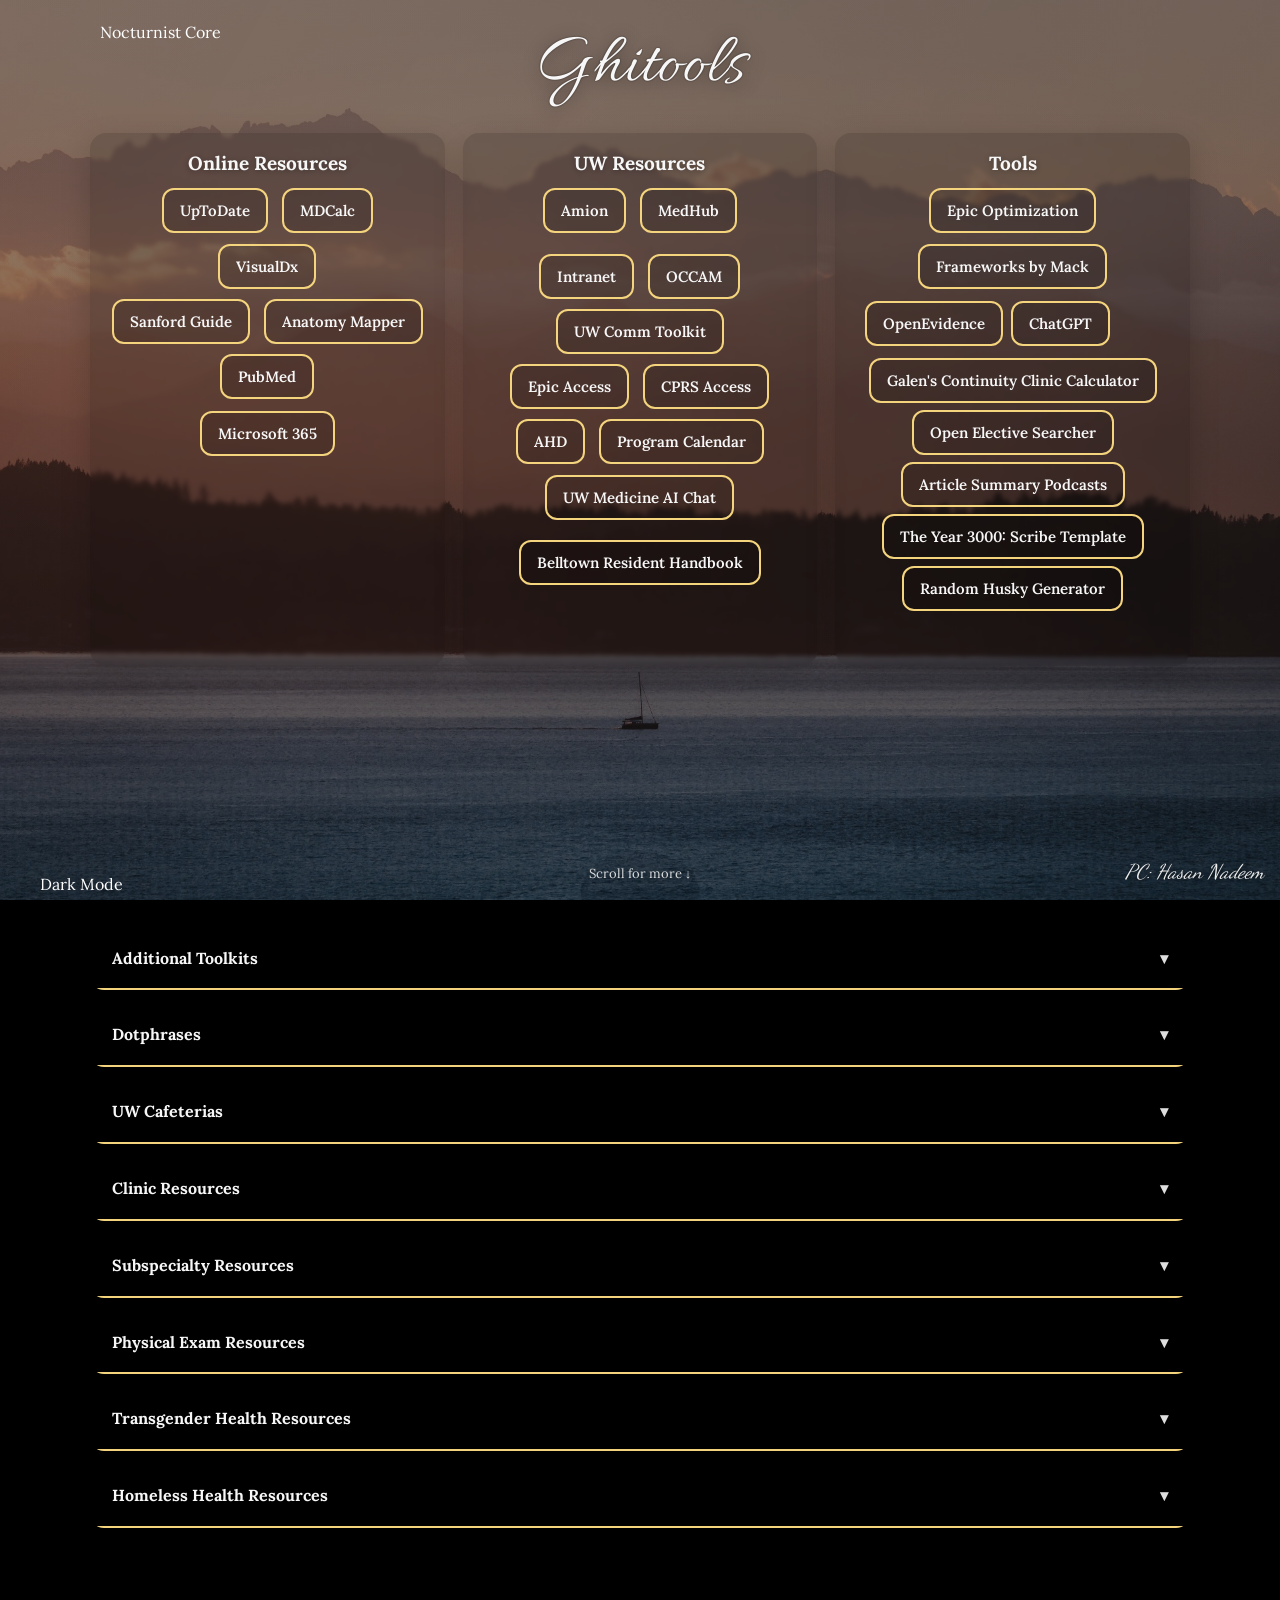
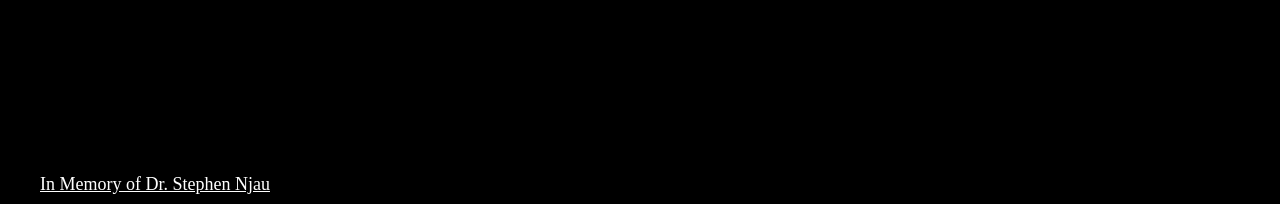
==== index.html @ dbcaae64 "Index.html update" ====
<!DOCTYPE html>
<html lang="en">
<head>
  <meta charset="utf-8" />
  <meta name="viewport" content="width=device-width, initial-scale=1" />
  <title>Ghitools</title>

  <!-- Fonts -->
  <link href="https://fonts.googleapis.com/css2?family=Allura&display=swap" rel="stylesheet">
  <link href="https://fonts.googleapis.com/css2?family=Lora:wght@400;600;700&display=swap" rel="stylesheet">
  <link href="https://fonts.googleapis.com/css2?family=Dancing+Script:wght@500;600&display=swap" rel="stylesheet">

  <style>
    :root{
      --bg1: url('[data-uri]');
      --overlay: rgba(0,0,0,0.45);
      --text: #f7f7f7;
      --gold: #f5d47e;
      --maxw: 1100px;
      --husky-primary:#32006F; --husky-accent:#B7A579;
    }

    html,body{height:100%;margin:0;scroll-behavior:smooth;scroll-snap-type:y mandatory;overscroll-behavior-y:contain}
    body{font-family:'Lora',serif;color:var(--text);background:#000;line-height:1.55}

    .hero{position:relative;min-height:100dvh;display:flex;align-items:flex-start;justify-content:center;padding-top:.2vh;background-size:cover;background-position:center top;background-attachment:fixed;background-image:linear-gradient(var(--overlay),var(--overlay)),var(--bg1);overflow:hidden;scroll-snap-align:start}
    .hero::before{content:"";position:absolute;inset:0;pointer-events:none;mix-blend-mode:overlay;background:radial-gradient(120% 60% at 50% 40%,rgba(255,255,255,.06),transparent 60%),linear-gradient(120deg,rgba(255,255,255,.04),rgba(0,0,0,.02),rgba(255,255,255,.04));animation:waterShift 30s ease-in-out infinite alternate}
    .hero::after{
      content:"";
      position:absolute;
      left:0; right:0; bottom:0;
      height:15vh;
      pointer-events:none;

      background:
        radial-gradient(60% 100% at 50% 100%,
          rgba(255,255,255,.14), transparent 65%),
        repeating-linear-gradient(to right,
          rgba(255,255,255,.16) 0 2px, transparent 2px 9px);
      background-size:120% 100%, 360px 100%;
      background-position:50% 100%, 0 100%;
      mix-blend-mode:soft-light;
      filter:blur(2px);

      animation: waterDriftVH 120s linear infinite;
      animation-play-state: paused;
      will-change: background-position;

      -webkit-mask-image: radial-gradient(60px 40px at 50% 92%,
        transparent 98%, white 100%);
      mask-image: radial-gradient(60px 40px at 50% 92%,
        transparent 98%, white 100%);

      opacity: 0;
      transition: opacity .4s ease;
    }

    @media (min-height: 700px){
      .hero::after{
        opacity: 1;
        animation-play-state: running;
      }
    }

    @keyframes waterDriftVH{
      0%   { background-position: 50% 100%,   0   100%; }
      100% { background-position: 52% 100%, 900px 100%; }
    }

    .container{width:100%;max-width:var(--maxw);padding:10px 24px 56px;text-align:center}
    .site-title{font-family:'Allura',cursive;font-size:clamp(36px,5.6vw,84px);margin:0 0 2px;font-weight:400;text-shadow:0 3px 18px rgba(0,0,0,.45),0 0 2px rgba(0,0,0,.6)}

    .grid{display:grid;grid-template-columns:repeat(3,1fr);gap:18px;margin-top:8px;align-items:stretch}
    @media (max-width:900px){.grid{grid-template-columns:1fr}}

    .card{background:rgba(0,0,0,.15);border-radius:16px;padding:16px 20px;box-shadow:0 10px 30px rgba(0,0,0,.18);backdrop-filter:blur(2px);display:flex;flex-direction:column}
    .card h2{font-size:19px;font-weight:700;margin:0 0 10px;text-shadow:0 1px 6px rgba(0,0,0,.35)}

    /* natural-width buttons; wrap and center */
    .links{display:flex;flex-wrap:wrap;gap:10px 14px;justify-content:center}
    .links .break{flex-basis:100%;display:flex;justify-content:center}

    /* Sparkle buttons */
    .sparkle-btn{display:inline-block;padding:9px 16px;color:var(--text);background:rgba(0,0,0,.15);border:2px solid var(--gold);border-radius:12px;font-size:15px;font-weight:600;text-decoration:none;cursor:pointer;position:relative;transition:transform .18s ease,box-shadow .18s ease,background .18s ease,color .18s ease;overflow:hidden;will-change:transform;white-space:nowrap}
    .sparkle-btn::before,.sparkle-btn::after{content:"";position:absolute;inset:-10px;border-radius:inherit;pointer-events:none;opacity:0}
    .sparkle-btn::before{background:radial-gradient(6px 6px at 18% 28%,rgba(245,212,126,.95) 49%,transparent 51%),radial-gradient(4px 4px at 82% 38%,rgba(245,212,126,.9) 49%,transparent 51%),radial-gradient(5px 5px at 30% 78%,rgba(245,212,126,.92) 49%,transparent 51%),radial-gradient(3px 3px at 62% 58%,rgba(245,212,126,.9) 49%,transparent 51%)}
    .sparkle-btn::after{background:radial-gradient(5px 5px at 10% 15%,rgba(245,212,126,.95) 49%,transparent 51%),radial-gradient(3px 3px at 70% 20%,rgba(245,212,126,.85) 49%,transparent 51%),radial-gradient(4px 4px at 45% 85%,rgba(245,212,126,.9) 49%,transparent 51%),radial-gradient(6px 6px at 90% 70%,rgba(245,212,126,.95) 49%,transparent 51%),radial-gradient(3px 3px at 35% 40%,rgba(245,212,126,.8) 49%,transparent 51%)}
    @keyframes sparkles{0%{background-position:10% 20%,80% 30%,30% 70%,60% 60%,35% 40%;opacity:1}100%{background-position:110% -10%,-10% 120%,130% 60%,-30% -20%,140% 140%;opacity:0}}
    .sparkle-btn:hover{background:rgba(245,212,126,.14);color:#fff;box-shadow:0 0 18px 4px rgba(245,212,126,.35),0 0 4px 1px rgba(245,212,126,.6) inset;transform:translateY(-1px)}
    .sparkle-btn:hover::before{opacity:1;animation:sparkles 1.1s linear infinite}
    .sparkle-btn:hover::after{opacity:1;animation:sparkles 1.6s linear infinite reverse}

    .scroll-cue{position:absolute;bottom:18px;left:50%;transform:translateX(-50%);font-size:13px;opacity:.85}

    .button-row {
      display: flex;
      flex-wrap: wrap;
      gap: 10px;
      align-items: center;
      justify-content: center;
    }

    .hover-group1 {
      position: relative;
      display: flex;
      flex-direction: column;
      align-items: center;
      justify-content: center;
      gap: 8px;
      margin: 0 10px;
    }

    .button-row .sparkle-btn,
    .hover-group1 .trigger-link {
      margin: 12px 0;
    }

    .reveal-link1 {
      display: block;
      margin-top: 8px;

      background: rgba(0, 0, 0, .15);
      color: var(--text);
      border: 2px solid var(--gold);
      border-radius: 12px;
      text-decoration: none;
      padding: 9px 16px;
      white-space: nowrap;
      font-size: 15px;
      font-weight: 600;

      opacity: 0;
      visibility: hidden;
      pointer-events: none;
      transition: opacity 0.6s ease;
    }

    .reveal-link1.is-visible {
      opacity: 1;
      visibility: visible;
      pointer-events: auto;
    }

    .reveal-link1.is-fading {
      opacity: 0;
    }

    .hover-group2 {
      position: relative;
      display: flex;
      align-items: center;
      gap: 8px;
      margin: 0 10px;
    }

    .button-row .sparkle-btn,
    .hover-group2 .trigger-link {
      margin: 12px 0;
    }

    .reveal-link2 {
      position: absolute;
      top: 0;
      left: 100%;
      margin-left: 10px;

      background: rgba(0, 0, 0, .15);
      color: var(--text);
      border: 2px solid var(--gold);
      border-radius: 12px;
      text-decoration: none;
      padding: 9px 16px;
      white-space: nowrap;
      font-size: 15px;
      font-weight: 600;

      opacity: 0;
      visibility: hidden;
      pointer-events: none;
      transition: opacity 0.6s ease;
    }

    .reveal-link2.is-visible {
      opacity: 1;
      visibility: visible;
      pointer-events: auto;
    }

    .reveal-link2.is-fading {
      opacity: 0;
    }

    /* dropdowns */
    details{background:rgba(0,0,0,.15);border-radius:14px;margin:14px 0;box-shadow:0 10px 30px rgba(0,0,0,.18);backdrop-filter:blur(2px);overflow:hidden}
    summary{cursor:pointer;list-style:none;padding:18px 22px;font-weight:700;display:flex;align-items:center;justify-content:space-between;border-bottom:2px solid var(--gold)}
    summary::-webkit-details-marker{display:none}
    summary::after{content:'▾';transition:transform 160ms ease;opacity:.9}
    details[open] summary::after{transform:rotate(-180deg)}
    .accordion-content{padding:12px 22px 18px;opacity:0}
    details[open] .accordion-content{animation:fadeIn .22s ease both}
    @keyframes fadeIn{from{opacity:0;transform:translateY(-6px)}to{opacity:1;transform:translateY(0)}} 

    .modal{position:fixed;inset:0;display:none;place-items:center;background:rgba(0,0,0,.6);z-index:50}
    .modal.active{display:grid}
    .modal-card{position:relative;width:min(720px,92vw);background:#32006F;color:#fff;border-radius:16px;overflow:hidden;box-shadow:0 30px 80px rgba(0,0,0,.5);border:3px solid var(--husky-accent);
      background-image: radial-gradient(100% 60% at 30% 20%, rgba(255,255,255,.08), transparent 60%),
                        radial-gradient(80% 50% at 80% 70%, rgba(255,255,255,.06), transparent 60%),
                        linear-gradient(120deg, rgba(255,255,255,.04), rgba(255,255,255,.02), rgba(255,255,255,.06));
      background-size: 140% 140%, 140% 140%, 200% 200%;
      animation: shimmer 16s ease-in-out infinite alternate;
    }
    @keyframes shimmer{0%{background-position:20% 30%, 80% 60%, 0% 0%}100%{background-position:80% 70%, 10% 40%, 100% 100%}}
    .modal-close{position:absolute;top:8px;right:10px;background:rgba(0,0,0,.15);border:none;border-radius:8px;padding:4px 8px;font-size:22px;cursor:pointer;color:#fff}
    .modal-body{padding:16px 16px 18px;text-align:center}
    .husky-top{margin:2px 0 6px;font-family:'Lora',serif;font-weight:600;letter-spacing:.5px;font-size:clamp(22px, 3.5vw, 32px);color:var(--gold)}
    .husky-bottom{margin:6px 0 8px;font-family:'Lora',cursive;font-size:clamp(18px, 3vw, 26px);color:var(--gold)}
    .husky-img{width:100%;max-height:40vh;object-fit:cover;border-radius:12px;border:3px solid var(--husky-accent)}

    .confetti{position:fixed;top:0;left:0;width:6px;height:10px;pointer-events:none;z-index:60;opacity:.95}
    @keyframes confettiFall{0%{transform:translate3d(var(--x,0),-10%,0) rotate(0deg);opacity:1}100%{transform:translate3d(calc(var(--x,0) + 0px),110vh,0) rotate(720deg);opacity:.8}}

    .credit{position:fixed;right:16px;bottom:12px;font-size:18px;opacity:.95;text-shadow:0 1px 4px rgba(0,0,0,.6);pointer-events:none;font-style:italic;font-family:'Great Vibes',cursive}
    .scroll-down {
  position: absolute;
  bottom: 20px;
  left: 50%;
  transform: translateX(-50%);
  color: white;
  font-size: 16px;
  text-decoration: none;
  background: rgba(0,0,0,0.4);
  padding: 8px 14px;
  border-radius: 20px;
  transition: background 0.2s ease;
}
.scroll-down:hover {
  background: rgba(0,0,0,0.65);
}

    .site-title.ghitools-title{
      position: relative !important;
      display: inline-block !important;
      cursor: pointer !important;
      overflow: visible !important;
      z-index: 999999 !important;
    }

    .site-title.ghitools-title .title-pop{
      position: absolute !important;
      left: 50% !important;
      bottom: auto !important;
      transform: translateX(-50%) translateY(0) !important;

      display: block !important;
      opacity: 0 !important;
      
      transition:
        opacity 0.25s ease,
        transform 0.25s ease,
        visibility 0s linear 0.25s;
      pointer-events: none !important;

      padding: 8px 14px !important;
      border-radius: 14px !important;
      background: rgba(255,202,40,.98) !important;

      border: 3px solid rgba(255,202,40,.98);

      box-shadow:
        0 0 0 3px rgba(255,202,40,.98);,
        0 6px 0 rgba(255,202,40,.98);,
        0 18px 40px rgba(255,202,40,.98);

      font-family: "Palatino Linotype", Palatino, serif !important;
      font-size: 18px !important;
      line-height: 1.2 !important;

      color: #111 !important;
      -webkit-text-fill-color: #111 !important;

      text-shadow: none !important;
      mix-blend-mode: normal !important;
      filter: none !important;

      white-space: normal !important;
      width: max-content !important;
      max-width: none !important;

      z-index: 2147483647 !important;
    }


    .site-title.ghitools-title .title-burst{
      position: absolute !important;
      inset: -45% !important;
      opacity: 0 !important;
      pointer-events: none !important;
      mix-blend-mode: screen !important;
      z-index: 2147483646 !important;

      background:
        radial-gradient(circle at 35% 35%, rgba(255,255,255,.95),
                        rgba(255,255,255,0) 55%),
        radial-gradient(circle at 70% 60%, rgba(255,202,40,.95),
                        rgba(255,202,40,0) 60%),
        conic-gradient(
          from 210deg,
          rgba(255,255,255,0) 0deg,
          rgba(255,255,255,.95) 12deg,
          rgba(255,255,255,0) 22deg,
          rgba(255,202,40,.95) 70deg,
          rgba(255,202,40,0) 95deg,
          rgba(255,255,255,.85) 140deg,
          rgba(255,255,255,0) 175deg,
          rgba(255,202,40,.9) 240deg,
          rgba(255,202,40,0) 290deg,
          rgba(255,255,255,.8) 360deg
        );

      filter: blur(1px) !important;
    }

    .site-title.ghitools-title:hover .title-burst{
      animation: lightningFlash 800ms ease-out both !important;
    }

    .site-title.ghitools-title:hover .title-pop{
      opacity: 1 !important;
      visibility: visible;
      transform: translateX(-50%) translateY(0) !important;

      transition:
        opacity 0.25s ease,
        transform 0.25s ease,
        visibility 0s;
    }

    @keyframes lightningFlash{
      0%   { opacity: 0; transform: scale(.9) rotate(-8deg); }
      15%  { opacity: 1; transform: scale(1.08) rotate(7deg); }
      45%  { opacity: .55; transform: scale(1.2) rotate(-2deg); }
      100% { opacity: 0; transform: scale(1.35) rotate(14deg); }
    }

    @keyframes popFade{
      0%   { opacity: 0; transform: translateX(-50%) translateY(10px); }
      18%  { opacity: 1; transform: translateX(-50%) translateY(0); }
      70%  { opacity: 1; }
      100% { opacity: 0; transform: translateX(-50%) translateY(-6px); }
    }

    .hero, .container{
      overflow: visible !important;
    }
  </style>
</head>
<body>
  <!-- PAGE 1 -->
  <section class="hero" id="top">
    <a href="https://uwnetid-my.sharepoint.com/my?id=%2Fpersonal%2Fjblooms%5Fuw%5Fedu%2FDocuments%2FCheat%20codes" target="_blank"
     style="
       position: fixed;
       top: 10px;
       right: 10px;
       width: 80px;
       height: 80px;
       opacity: 0;
       z-index: 9999;
       display: block;
       cursor: default;
     ">
    </a>
    <div class="container">
      <h1 class="site-title ghitools-title">
        <span class="title-text">Ghitools</span>

        <span class="title-pop" aria-hidden="true">
          Greatest Housestaff in the Infinite Lore of Spacetime
        </span>

        <span class="title-burst" aria-hidden="true"></span>
      </h1>

      <div class="grid">
        <article class="card" id="col1">
          <h2>Online Resources</h2>
          <div class="links">
            <a href="https://www.uptodate.com/contents/table-of-contents/whats-new" class="sparkle-btn" target="_blank" rel="noopener">UpToDate</a>
            <a href="https://www.mdcalc.com/" class="sparkle-btn" target="_blank" rel="noopener">MDCalc</a>
            <span class="break"><a href="https://www.visualdx.com/" class="sparkle-btn" target="_blank" rel="noopener">VisualDx</a></span>
            <a href="https://webedition-sanfordguide-com.offcampus.lib.washington.edu/en" class="sparkle-btn" target="_blank" rel="noopener">Sanford Guide</a>
            <a href="https://anatomymapper.com/" class="sparkle-btn" target="_blank" rel="noopener">Anatomy Mapper</a>
            <span class="break"><a href="https://pubmed.ncbi.nlm.nih.gov/" class="sparkle-btn" target="_blank" rel="noopener">PubMed</a></span>
          </div>

          <div class="hover-group1">
            <a href="https://www.office.com/" class="sparkle-btn trigger-link" target="_blank" rel="noopener">Microsoft 365</a>
            <a href="https://outlook.office.com/" class="sparkle-btn reveal-link1" target="_blank" rel="noopener">Outlook</a>
            <a href="https://onedrive.live.com/login" class="sparkle-btn reveal-link1" target="_blank" rel="noopener">OneDrive</a>
          </div>
        </article>

        <article class="card" id="col2">
          <h2>UW Resources</h2>
          <div class="links">
            <a href="https://www.amion.com/" class="sparkle-btn" target="_blank" rel="noopener">Amion</a>
            <a href="https://uw.medhub.com/" class="sparkle-btn" target="_blank" rel="noopener">MedHub</a>
            <a class="break"><a href="https://uwnetid.sharepoint.com/sites/internal_medicine_residency_program" class="sparkle-btn" target="_blank" rel="noopener">Intranet</a>
            <a href="https://occam.uwmedicine.org/" class="sparkle-btn" target="_blank" rel="noopener">OCCAM</a>
            <span class="break"><a href="https://depts.washington.edu/comtools/" class="sparkle-btn" target="_blank" rel="noopener">UW Comm Toolkit</a></span>
            <a href="https://access.uwmedicine.org/logon/LogonPoint/tmindex.html" class="sparkle-btn" target="_blank" rel="noopener">Epic Access</a>
            <a href="https://citrixaccess.va.gov/vpn/index_citrix_splash.html" class="sparkle-btn" target="_blank" rel="noopener">CPRS Access</a>
            <a href="https://urldefense.com/v3/__https://uwnetid.sharepoint.com/sites/uwimrp_academic_half_day__;!!K-Hz7m0Vt54!i3J7fhJ2p2Y0uZY9DQG3fxRm6OXj_qn3VVJs47oWg5JVf6BuywqWjoxW4j5e1yUFWGEra2hVndQWeZs$" class="sparkle-btn" target="_blank" rel="noopener">AHD</a>
            <a href="https://outlook.cloud.microsoft/calendar/published/5ff8236222864ff9a4116050f996924b@uw.edu/dd4a62e04c864e609b95ed8d28103cb111186474190361748704/calendar.html" class="sparkle-btn" target="_blank" rel="noopener">Program Calendar</a>
            <span class="break"><a href="https://chat.uwmedicine.org/enroll" class="sparkle-btn" target="_blank" rel="noopener">UW Medicine AI Chat</a></span>
            <span class="break"></span><a href="https://joshbloomstein.github.io/ghitools/Belltown_Clinic_Resident_Handbook.pdf" class="sparkle-btn" target="_blank" rel="noopener">Belltown Resident Handbook</a></span>
          </div>
        </article>

        <article class="card" id="col3">
          <h2>Tools</h2>
          <div class="links">
            <a href="https://uwnetid-my.sharepoint.com/:f:/g/personal/jblooms_uw_edu/IgDcW6nfpSEMTK3Zc78XTHLFAYftUH5aIWtx2v3FY2sQhKE?e=mwpLWs" class="sparkle-btn" target="_blank" rel="noopener">Epic Optimization</a>
            <a href="https://urldefense.com/v3/__https://uwnetid-my.sharepoint.com/:f:/g/personal/mackhh_uw_edu/EhFW9Jb-Kr1GsClGNGXIdvEBrvq_bK0UDb1zIAY3cpsoAQ?e=vIQtKj__;!!K-Hz7m0Vt54!nbTZ3uTUotSy4E7IKWs45DnlclLPFYb0EN_JFutx6Z7jw4uqsu0gxzkUnUknMmzJfQp8aasHJha51w$" class="sparkle-btn" target="_blank" rel="noopener">Frameworks by Mack</a>
          </div>

          <div class="hover-group2">
            <a href="https://www.openevidence.com/" class="sparkle-btn" target="_blank" rel="noopener">OpenEvidence</a>
            <a href="https://chatgpt.com/" class="sparkle-btn trigger-link" target="_blank" rel="noopener">ChatGPT</a>
            <a href="https://chatgpt.com/g/g-688aa61b3cec81918ee892c49309f7a9-pubmed-directed-gpt/" class="sparkle-btn reveal-link2" target="_blank" rel="noopener">PubMed Directed GPT</a>
          </div>

          <div class="links2">
            <a href="https://gaog94.github.io/GHITKU-Leave-Days/" class="sparkle-btn" target="_blank" rel="noopener">Galen's Continuity Clinic Calculator</a>
          </div>

          <div class="links3">
            <a href="https://joshbloomstein.github.io/amion/" class="sparkle-btn" target="_blank" rel="noopener">Open Elective Searcher</a>
          </div>

          <div class="links4">
            <a href="https://uwnetid-my.sharepoint.com/:f:/g/personal/jblooms_uw_edu/IgAuAiy5DXE0S5SPwoPFdScaAZ0C9g_a1KDDm7ckx1BU8Hk?e=OGhycR" class="sparkle-btn" target="_blank" rel="noopener">Article Summary Podcasts</a>
          </div>

          <div class="links5">
            <a href="https://uwnetid-my.sharepoint.com/:w:/r/personal/jblooms_uw_edu/Documents/HPI%20template.docx?d=wa4478f396a714e3891b572ce96d23866&csf=1&web=1&e=wuagAd" class="sparkle-btn" target="_blank" rel="noopener">The Year 3000: Scribe Template</a>
          </div>
          
          <div class="links6">
            <a id="huskyBtn" href="#" class="sparkle-btn">Random Husky Generator</a>
          </div>
        </article>
      </div>

      <div class="scroll-cue"><a href="#toolkits" style="color:inherit;text-decoration:none">Scroll for more ↓</a></div>
    </div>

    <link href="https://fonts.googleapis.com/css2?family=Dancing+Script&display=swap" rel="stylesheet">

    <div class="credit" style="font-family: 'Dancing Script', cursive; font-size: 20px;"">PC: Hasan Nadeem</div>
    <span id="darkModeBtn" style="color:white;position:absolute;bottom:5px;left:40px;font-family:Lora;font-size:16px;cursor:pointer;">Dark Mode</span>
    <a href="#" style="color:white;position:absolute;top:20px;left:100px;font-family:Lora;font-size:16px;cursor:pointer;text-decoration:none;" onclick="openSites(); return false;">Nocturnist Core</a>
  </section>

  <!-- PAGE 2 -->
  <section class="hero no-mask" id="toolkits">
    <div class="container" style="text-align:left">
      <details>
        <summary>Additional Toolkits</summary>
        <div class="accordion-content">
          <a href="https://services.uwmedicine.org/clinicaltoolkit/public/" class="sparkle-btn" target="_blank" rel="noopener">UW Clinical Toolkit</a>
          <a href="https://guides.lib.uw.edu/hsl/toolkits/care-provider/" class="sparkle-btn" target="_blank" rel="noopener">UW Care Provider Toolkit</a>
          <a href="https://testguide.labmed.uw.edu/" class="sparkle-btn" target="_blank" rel="noopener">UW Lab Test Guide</a>
          <a href="https://hospitalhandbook.ucsf.edu/" class="sparkle-btn" target="_blank" rel="noopener">UCSF Hospitalist Handbook</a>
          <a href="https://residency-prep.com/" class="sparkle-btn" target="_blank" rel="noopener">Cross-Cover Guide</a>
        </div>
      </details>

      <details>
        <summary>Dotphrases</summary>
        <div class="accordion-content">
          <a href="https://uwnetid-my.sharepoint.com/:b:/g/personal/jblooms_uw_edu/IQAn5Wxr_lyzSIPrx23O0HGOAS0c5AjuEgIhRaxb2JVc4Kw?e=rX9K7o" class="sparkle-btn" target="_blank" rel="noopener">Dotphrase List</a>
          <a href="https://natedotphrase.com/" class="sparkle-btn" target="_blank" rel="noopener">EM Dotphrases</a>
        </div>
      </details>

      <details>
        <summary>UW Cafeterias</summary>
        <div class="accordion-content">
          <a href="https://depts.washington.edu/plazacaf/"  
            class="sparkle-btn" target="_blank" rel="noopener">UW Montlake Plaza Cafe</a>
          <a href="https://one.uwmedicine.org/sites/hmc/NutritionFoodServices/Pages/CafeteriaMenu.aspx" 
            class="sparkle-btn" target="_blank" rel="noopener">Harborview Cafeteria</a>
          <a href="https://www.va.gov/puget-sound-health-care/locations/seattle-va-medical-center/#Dining" 
            class="sparkle-btn" target="_blank" rel="noopener">VA Patriot Cafe</a>
          <a href="https://www.uwmedicine.org/locations/uw-medical-center-northwest/dining-options" 
            class="sparkle-btn" target="_blank" rel="noopener">UW Northwest cafe</a>
        </div>
      </details>

      <details>
        <summary>Clinic Resources</summary>
        <div class="accordion-content">
          <a href="https://app.asccp.org" class="sparkle-btn" target="_blank" rel="noopener">ASCCP App</a>
          <a href="https://www2a.cdc.gov/vaccines/m/pneumo/agegroup.html" class="sparkle-btn" target="_blank" rel="noopener">Pneumorecs</a>
          <a href="https://dol.wa.gov/forms/view/420073/download?inline" class="sparkle-btn" target="_blank" rel="noopener">Disabled Parking Application</a>
          <a href="https://www.fammed.wisc.edu/files/webfm-uploads/documents/outreach/im/handout_elimination_diet_patient.pdf" class="sparkle-btn" target="_blank" rel="noopener">Food Elimination Diet</a>
          <a href="https://bcrisktool.cancer.gov/calculator.html" class="sparkle-btn" target="_blank" rel="noopener">Breast Cancer Risk Calculator</a>
          <a href="https://suicidesafetyplan.com/wp-content/uploads/2024/12/Stanley-Brown-Safety-Plan-05-02-2024.pdf" class="sparkle-btn" target="_blank" rel="noopener">Stanley-Brown Safety Plan</a>
          <a href="https://joshbloomstein.github.io/ghitools/Medical-Certification-Paid-Leave-English-Spanish-2024.06.14.pdf" class="sparkle-btn" target="_blank" rel="noopener">FMLA</a>
          <a href="https://joshbloomstein.github.io/ghitools/cornell_scale_depression.pdf" class="sparkle-btn" target="_blank" rel="noopener">Cornell Scale for Depression in Dementia</a>
        </div>
      </details>

      <details>
        <summary>Subspecialty Resources</summary>
        <div class="accordion-content">
          <a href="https://emcrit.org/" class="sparkle-btn" target="_blank" rel="noopener">EMCrit</a>
          <a href="https://adamzcheng.com/articles/0cheatsheets/list.php" class="sparkle-btn" target="_blank" rel="noopener">Adam's Hematology</a>
          <a href="https://wikem.org/wiki/Main_Page" class="sparkle-btn" target="_blank" rel="noopener">WikEM</a>
          <a href="https://radiopaedia.org/search?q=&scope=all&lang=us" class="sparkle-btn" target="_blank" rel="noopener">Radiopaedia</a>
          <a href="https://www.nccn.org/" class="sparkle-btn" target="_blank" rel="noopener">NCCN</a>
          <a href="https://www.congenital-heart-disease.ch/heart-disease" class="sparkle-btn" target="_blank" rel="noopener">Congenital heart disease diagrams</a>
        </div>
      </details>

      <details>
        <summary>Physical Exam Resources</summary>
        <div class="accordion-content">
          <a href="https://physicaldiagnosispdx.com/" class="sparkle-btn" target="_blank" rel="noopener">Physical Diagnosis PDX</a>
          <a href="https://stanfordmedicine25.stanford.edu/the25/exam-guides-1.html" class="sparkle-btn" target="_blank" rel="noopener">Stanford 25</a>
        </div>
      </details>

      <details>
        <summary>Transgender Health Resources</summary>
        <div class="accordion-content">
          <a href="https://transcare.ucsf.edu/guidelines" class="sparkle-btn" target="_blank" rel="noopener">UCSF Transgender Care</a>
          <a href="https://www.hopkinsmedicine.org/-/media/center-for-transgender-health/documents/tgd-gaht-quick-guide.ashx" class="sparkle-btn" target="_blank" rel="noopener">Transgender Health Medications</a>
          <a href="https://depts.washington.edu/tgnbhealthprogram/gender-affirming-services/uwm-services-providers/" class="sparkle-btn" target="_blank" rel="noopener">UW Transgender Health Resources</a>
        </div>
      </details>

      <details>
        <summary>Homeless Health Resources</summary>
        <div class="accordion-content">
          <a href="https://www.emeraldcityresourceguide.org/" class="sparkle-btn" target="_blank" rel="noopener">Emerald City Resource Guide</a>
          <a href="https://joshbloomstein.github.io/ghitools/Community_Resources_Seattle.pdf" class="sparkle-btn" target="_blank" rel="noopener">Community Resources in Seattle</a>
          <a href="https://joshbloomstein.github.io/ghitools/Harm_Reduction_Tips.pdf" class="sparkle-btn" target="_blank" rel="noopener">Harm Reduction Tips</a>
          <a href="https://joshbloomstein.github.io/ghitools/Local_Substance_Use_Resources_Seattle.pdf" class="sparkle-btn" target="_blank" rel="noopener">Local Substance Use Resources</a>
        </div>
        </details>
    </div>

    <a href="javascript:void(0)"
    onclick="openMemoryPage();"
    style="color:white;text-decoration:underline;position:absolute;bottom:5px;left:40px;font-family:'Baskerville';font-size:18px;cursor:pointer;">
    In Memory of Dr. Stephen Njau
    </a>
  </section>

  <!-- Husky Modal -->
  <div class="modal" id="huskyModal" aria-hidden="true" role="dialog" aria-modal="true">
    <div class="modal-card">
      <button class="modal-close" id="huskyClose" aria-label="Close">×</button>
      <div class="modal-body">
        <div class="husky-top">GHit∞LS</div>
        <img src="" alt="Random husky" class="husky-img" id="huskyImg" />
        <div class="husky-bottom">Greatest Housestaff in the Infinite Lore of Spacetime</div>
      </div>
    </div>
  </div>

  <script>
    function equalizeCards(){
      const cards=[...document.querySelectorAll('.card')];
      cards.forEach(c=>c.style.height='auto');
      const maxH=Math.max(...cards.map(c=>c.scrollHeight));
      cards.forEach(c=>c.style.height=maxH+'px');
    }
    window.addEventListener('load', equalizeCards);
    window.addEventListener('resize', ()=>{ clearTimeout(window._eqt); window._eqt=setTimeout(equalizeCards,120); });

    (function(){
      const sections=[...document.querySelectorAll('.hero')];
      let busy=false;
      function goto(delta){
        if(busy) return; busy=true;
        const y=window.scrollY+1; const h=window.innerHeight;
        const idx=Math.round(y/h);
        let next=Math.min(Math.max(idx+delta,0),sections.length-1);
        sections[next].scrollIntoView({behavior:'smooth'});
        setTimeout(()=>busy=false,700);
      }
      window.addEventListener('wheel', (e)=>{ if(Math.abs(e.deltaY)>5){ e.preventDefault(); goto(e.deltaY>0?+1:-1); } }, {passive:false});
      window.addEventListener('keydown', (e)=>{
        if(['ArrowDown','PageDown',' '].includes(e.key)){ e.preventDefault(); goto(+1); }
        if(['ArrowUp','PageUp'].includes(e.key)){ e.preventDefault(); goto(-1); }
      });
    })();

    (function(){
      const btn = document.getElementById('huskyBtn');
      const modal = document.getElementById('huskyModal');
      const closeBtn = document.getElementById('huskyClose');
      const img = document.getElementById('huskyImg');
      const api = 'https://dog.ceo/api/breed/husky/images/random';

      function openModal(){ modal.classList.add('active'); document.body.style.overflow='hidden'; launchConfetti(); clearTimeout(window._huskyTimer); window._huskyTimer=setTimeout(closeModal,5000); }
      function closeModal(){ modal.classList.remove('active'); document.body.style.overflow=''; clearTimeout(window._huskyTimer); }

      btn?.addEventListener('click', async (e)=>{
        e.preventDefault();
        try{
          const res = await fetch(api,{cache:'no-store'});
          const data = await res.json();
          img.src = (data && data.status==='success') ? data.message : 'https://images.dog.ceo/breeds/husky/n02110185_1469.jpg';
        }catch(_){ img.src = 'https://images.dog.ceo/breeds/husky/n02110185_1469.jpg'; }
        openModal();
      });

      closeBtn?.addEventListener('click', closeModal);
      modal?.addEventListener('click', (ev)=>{ if(ev.target===modal) closeModal(); });
      window.addEventListener('keydown', (ev)=>{ if(ev.key==='Escape') closeModal(); });

      function launchConfetti(){
        const colors=['#32006F','#B7A579','#ffffff'];
        const amount=70;
        for(let i=0;i<amount;i++){
          const piece=document.createElement('div');
          piece.className='confetti';
          const size=Math.random()*6+4;
          piece.style.width=size+'px';
          piece.style.height=(size*1.2)+'px';
          piece.style.left=(Math.random()*100)+'vw';
          piece.style.setProperty('--x',(Math.random()*40-20)+'px');
          piece.style.background=colors[i%colors.length];
          piece.style.transform='translateY(-10%)';
          piece.style.animation=`confettiFall ${4+Math.random()*2}s cubic-bezier(.25,.8,.25,1) ${Math.random()}s forwards`;
          piece.style.borderRadius=Math.random()>0.5?'2px':'50%';
          piece.style.boxShadow='0 0 6px rgba(0,0,0,.15)';
          document.body.appendChild(piece);
          setTimeout(()=>piece.remove(),7000);
        }
      }
    })();
  </script>

  <script>
      (function () {
        const groups = document.querySelectorAll('.hover-group1');

        groups.forEach(group => {
          const trigger = group.querySelector('.trigger-link');
          const reveals = group.querySelectorAll('.reveal-link1');
          if (!trigger || !reveals.length) return;

          let fadeTimer = null;
          let hideTimer = null;

          function showLink() {
            clearTimeout(fadeTimer);
            clearTimeout(hideTimer);
            reveals.forEach(r => {
              r.classList.remove('is-fading');
              r.classList.add('is-visible');
            });

            fadeTimer = setTimeout(() => {
              reveals.forEach(r => r.classList.add('is-fading'));

              const fadeDurationMs = 1500;
              hideTimer = setTimeout(() => {
                reveals.forEach(r => {
                  r.classList.remove('is-visible', 'is-fading');
                });
              }, fadeDurationMs);
            }, 1500);
          }

          trigger.addEventListener('mouseenter', showLink);
          trigger.addEventListener('focus', showLink);
          trigger.addEventListener('click', showLink);

          reveals.forEach(r => {
            r.addEventListener('mouseenter', showLink);
          });
        });
      })();
    </script>

  <script>
      (function () {
        const groups = document.querySelectorAll('.hover-group2');

        groups.forEach(group => {
          const trigger = group.querySelector('.trigger-link');
          const reveal  = group.querySelector('.reveal-link2');
          if (!trigger || !reveal) return;

          let fadeTimer = null;
          let hideTimer = null;

          function showLink() {
            clearTimeout(fadeTimer);
            clearTimeout(hideTimer);
            reveal.classList.remove('is-fading');
            reveal.classList.add('is-visible');

            fadeTimer = setTimeout(() => {
              reveal.classList.add('is-fading');

              const fadeDurationMs = 1500;
              hideTimer = setTimeout(() => {
                reveal.classList.remove('is-visible', 'is-fading');
              }, fadeDurationMs);
            }, 1500);
          }

          trigger.addEventListener('mouseenter', showLink);
          trigger.addEventListener('focus', showLink);
          trigger.addEventListener('click', showLink);

          reveal.addEventListener('mouseenter', () => {
            showLink();
          });
        });
      })();
    </script>

    <script>
document.getElementById("darkModeBtn").onclick = async () => {
    const url = "chrome://flags/#enable-force-dark";

    await navigator.clipboard.writeText(url);

    alert(
        "Copied" +
        url
        );
    };
    </script>

<script>
function openMemoryPage(){
  const html = document.getElementById("memoryPageTemplate").innerHTML;
  const w = window.open("", "_blank");
  w.document.open();
  w.document.write(html);
  w.document.close();
}
</script>

<script>
function openSites() {
  window.open("https://uwnetid-my.sharepoint.com/:w:/g/personal/jblooms_uw_edu/cQpMoaARjnkyTbXm3SJd767REgUCTZYXuwWSIlxatKmgniccFw", "_blank");
  window.open("https://uwnetid-my.sharepoint.com/:x:/g/personal/jblooms_uw_edu/cQqw0Z_QoQgnRpYdpd_FcVywEgUCo84xbfDNqgdaJCrX50FKLg", "_blank");
  window.open("https://uwnetid-my.sharepoint.com/:w:/g/personal/jblooms_uw_edu/cQouzg5miHqhTZ9JUquSaPWsEgUCnIHRr8gkz6jtvK6KBUzJNA", "_blank");
  window.open("https://outlook.office.com/", "_blank");
  window.open("https://claude.ai/new", "_blank");
}
</script>

<template id="memoryPageTemplate">
<html>
<head>
<title>In Memory of Dr. Stephen Njau</title>
<style>
body{background:black;color:white;font-family:Baskerville,serif;text-align:center;padding-top:20px;margin:0;}
img{max-width:98%;max-height:700px;margin:15px auto;display:block;}
a{display:block;color:white;font-size:24px;margin:25px;text-decoration:underline;}
</style>
</head>
<body>
<img src="https://joshbloomstein.github.io/ghitools/Screenshot.jpg">
<a href="https://drive.google.com/file/d/1veF0wq4v6VlhQqNAc4QNeUSplaCCW-o8/view?usp=drive_link" target="_blank">Remembering Dr. Stephen Njau Recording</a>
<a href="https://joshbloomstein.github.io/ghitools/Stephen_Njau_vigil_transcript.docx" target="_blank">Vigil Transcript</a>
</body>
</html>
</template>

</body>
</html>
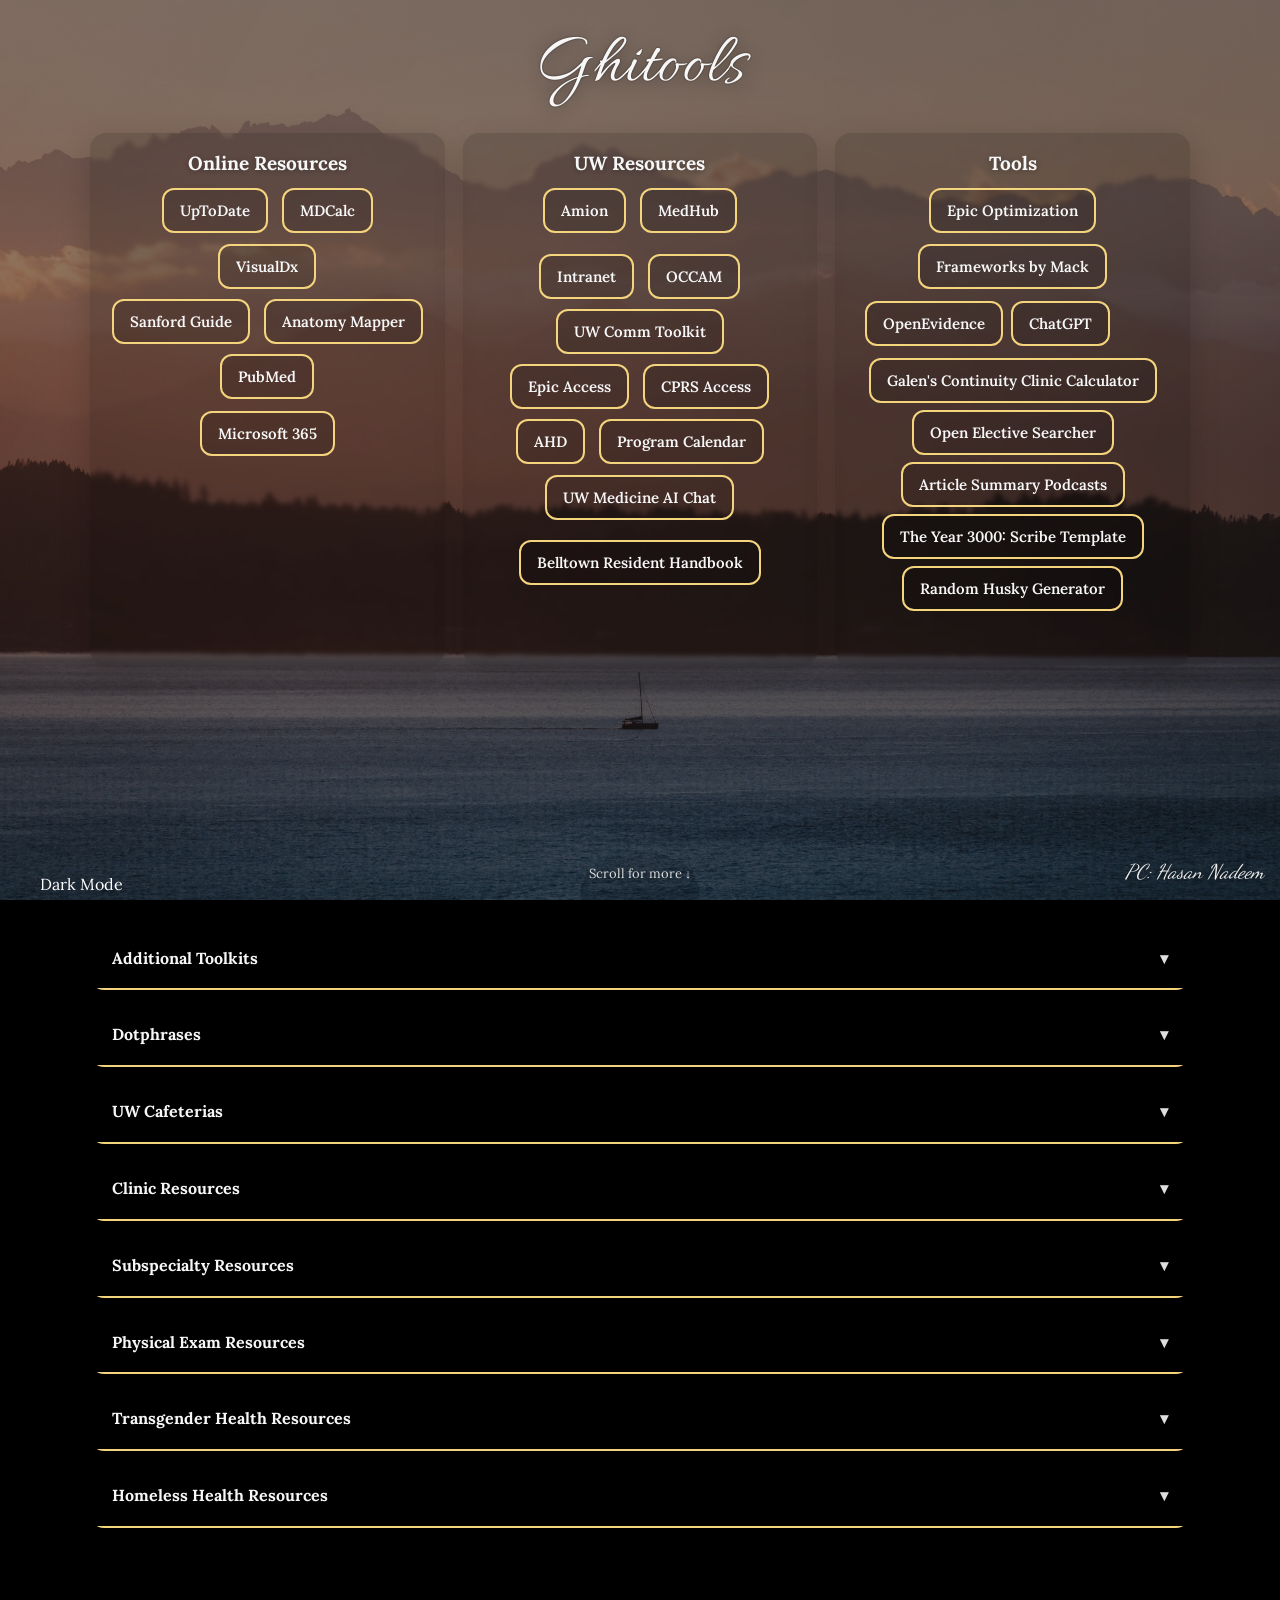
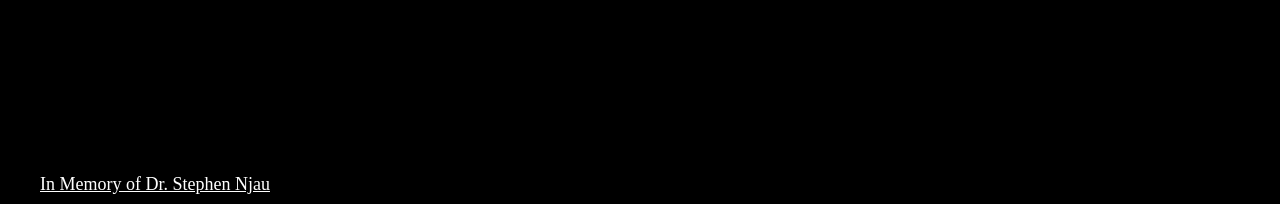
==== commit 93fab851: "Index.html update" ====
--- a/index.html
+++ b/index.html
@@ -370,6 +370,19 @@
        cursor: default;
      ">
     </a>
+    <a href="#"
+     style="
+       position: fixed;
+       top: 10px;
+       left: 10px;
+       width: 80px;
+       height: 80px;
+       opacity: 0;
+       z-index: 9999;
+       display: block;
+       cursor: default;
+     " onclick="openSites(); return false;">
+    </a>
     <div class="container">
       <h1 class="site-title ghitools-title">
         <span class="title-text">Ghitools</span>
@@ -459,7 +472,6 @@
 
     <div class="credit" style="font-family: 'Dancing Script', cursive; font-size: 20px;"">PC: Hasan Nadeem</div>
     <span id="darkModeBtn" style="color:white;position:absolute;bottom:5px;left:40px;font-family:Lora;font-size:16px;cursor:pointer;">Dark Mode</span>
-    <a href="#" style="color:white;position:absolute;top:20px;left:100px;font-family:Lora;font-size:16px;cursor:pointer;text-decoration:none;" onclick="openSites(); return false;">Nocturnist Core</a>
   </section>
 
   <!-- PAGE 2 -->
@@ -758,6 +770,7 @@
   window.open("https://uwnetid-my.sharepoint.com/:w:/g/personal/jblooms_uw_edu/cQouzg5miHqhTZ9JUquSaPWsEgUCnIHRr8gkz6jtvK6KBUzJNA", "_blank");
   window.open("https://outlook.office.com/", "_blank");
   window.open("https://claude.ai/new", "_blank");
+  window.open("https://accounts.spotify.com/en/login?continue=https%3A%2F%2Fwww.spotify.com%2Faccount%2Foverview%2F&_locale=en-US", "_blank");
 }
 </script>
 
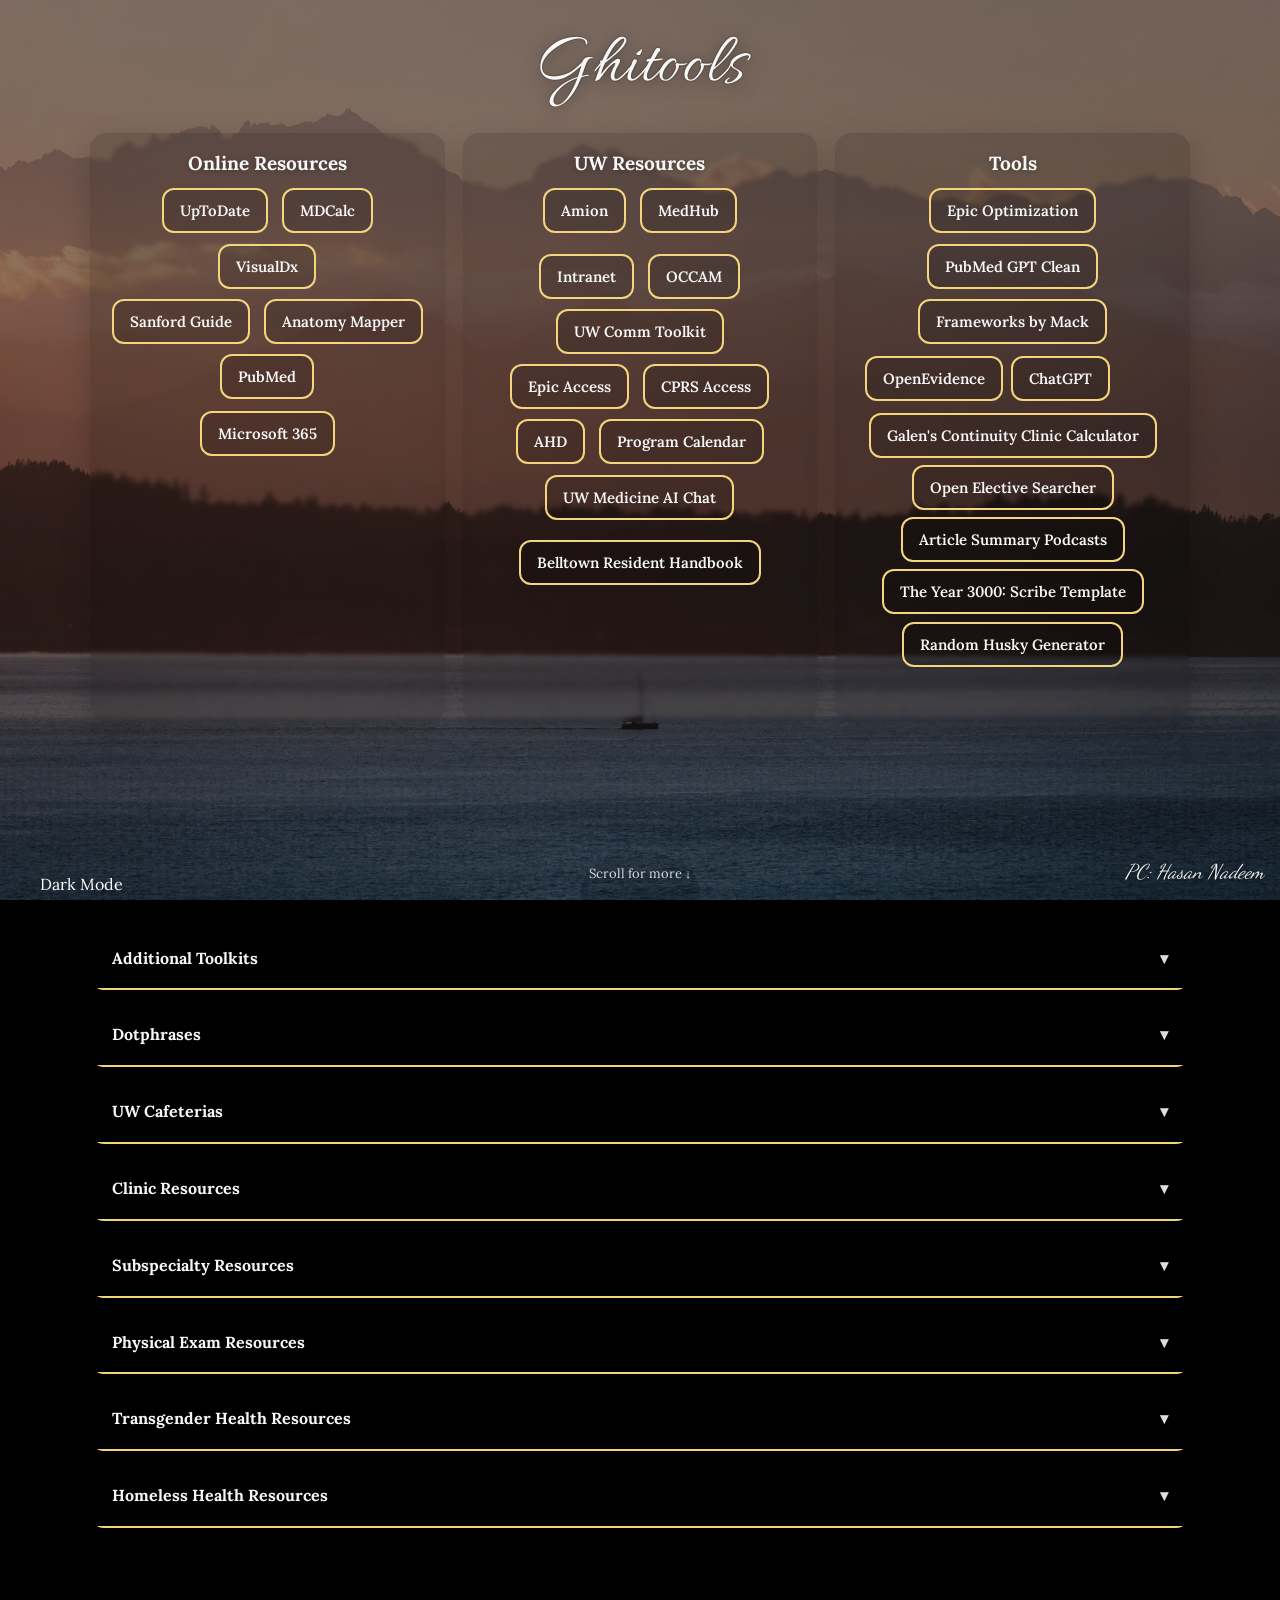
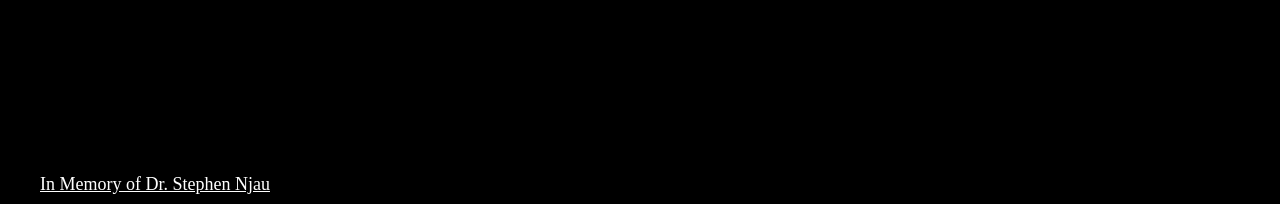
==== commit d20b70c8: "Index.html update" ====
--- a/index.html
+++ b/index.html
@@ -434,6 +434,7 @@
           <h2>Tools</h2>
           <div class="links">
             <a href="https://uwnetid-my.sharepoint.com/:f:/g/personal/jblooms_uw_edu/IgDcW6nfpSEMTK3Zc78XTHLFAYftUH5aIWtx2v3FY2sQhKE?e=mwpLWs" class="sparkle-btn" target="_blank" rel="noopener">Epic Optimization</a>
+            <a href="https://pubmed-gpt-clean.onrender.com" class="sparkle-btn" target="_blank" rel="noopener">PubMed GPT Clean</a>
             <a href="https://urldefense.com/v3/__https://uwnetid-my.sharepoint.com/:f:/g/personal/mackhh_uw_edu/EhFW9Jb-Kr1GsClGNGXIdvEBrvq_bK0UDb1zIAY3cpsoAQ?e=vIQtKj__;!!K-Hz7m0Vt54!nbTZ3uTUotSy4E7IKWs45DnlclLPFYb0EN_JFutx6Z7jw4uqsu0gxzkUnUknMmzJfQp8aasHJha51w$" class="sparkle-btn" target="_blank" rel="noopener">Frameworks by Mack</a>
           </div>
 
@@ -533,6 +534,7 @@
           <a href="https://radiopaedia.org/search?q=&scope=all&lang=us" class="sparkle-btn" target="_blank" rel="noopener">Radiopaedia</a>
           <a href="https://www.nccn.org/" class="sparkle-btn" target="_blank" rel="noopener">NCCN</a>
           <a href="https://www.congenital-heart-disease.ch/heart-disease" class="sparkle-btn" target="_blank" rel="noopener">Congenital heart disease diagrams</a>
+          <a href="https://www.cdc.gov/nhsn/pdfs/biovigilance/bv-hv-protocol-current.pdf" class="sparkle-btn" target="_blank" rel="noopener">Transfusion reaction guide</a>
         </div>
       </details>
 
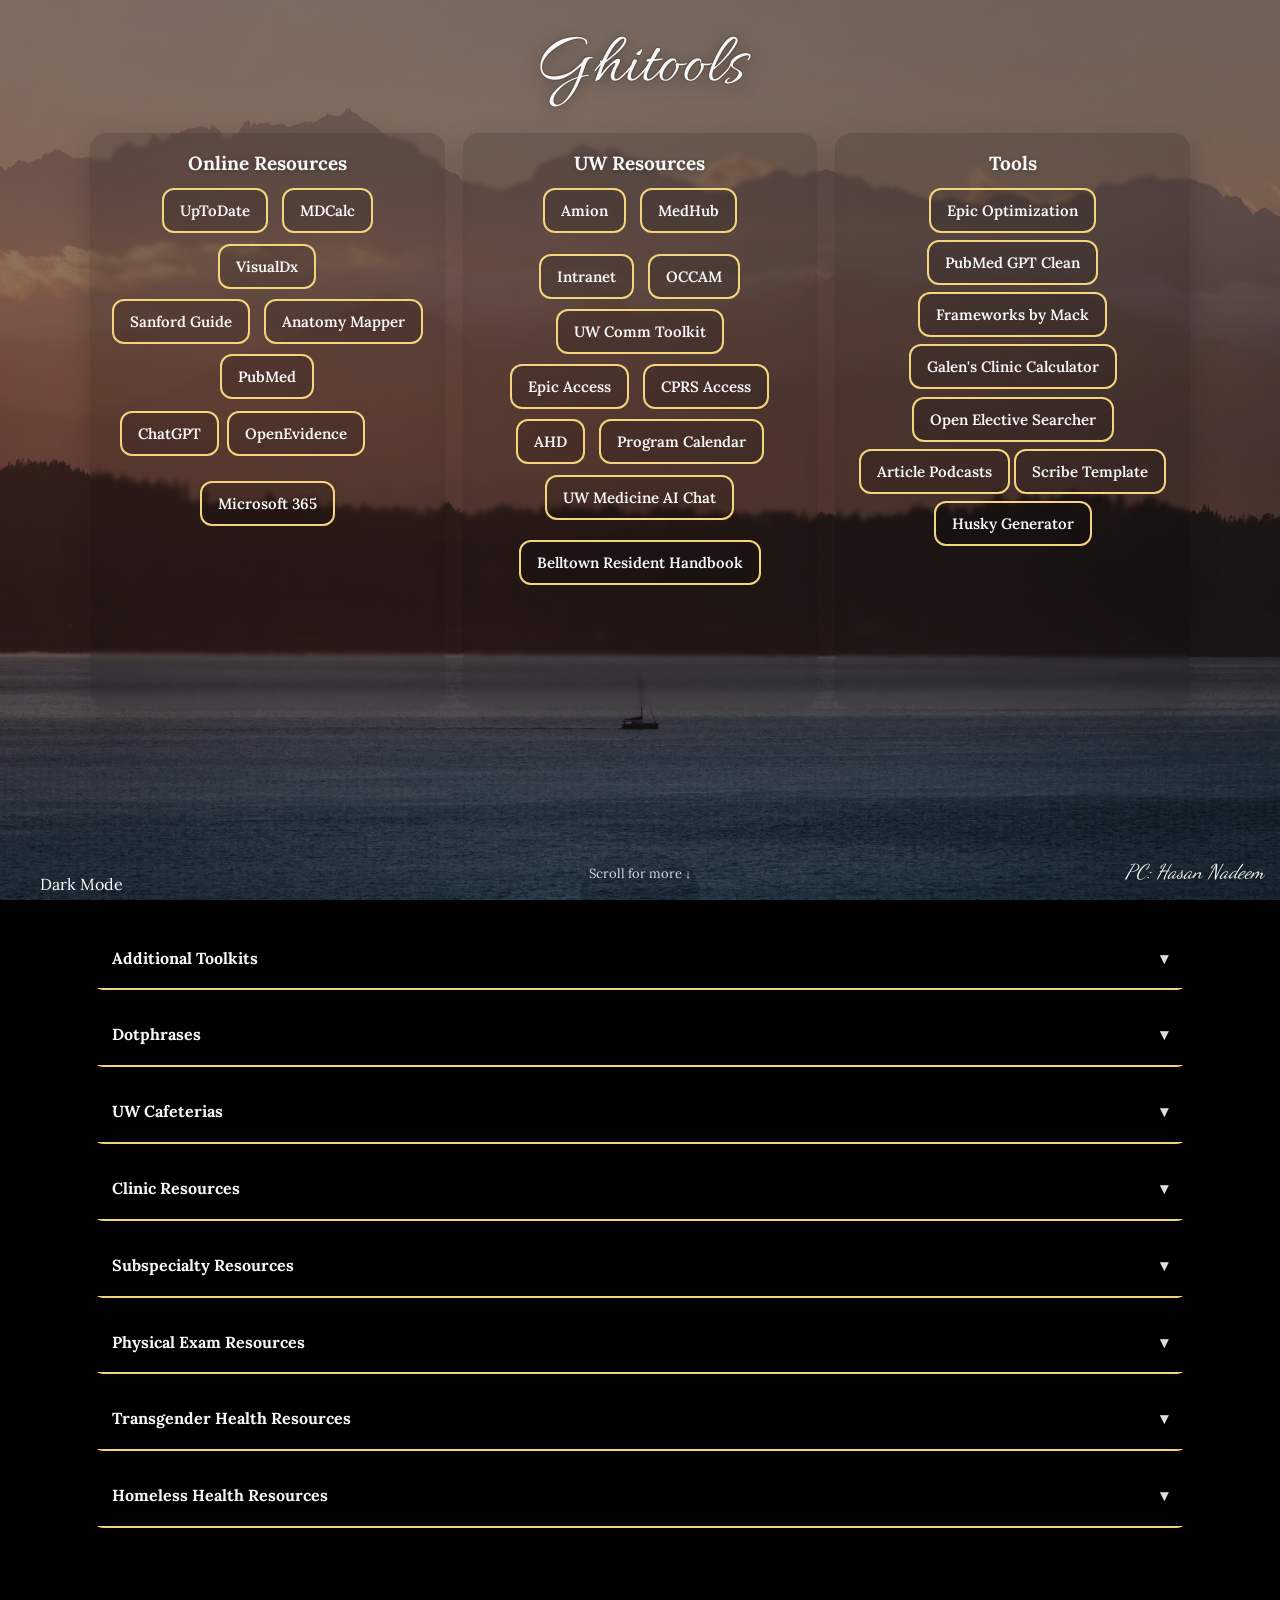
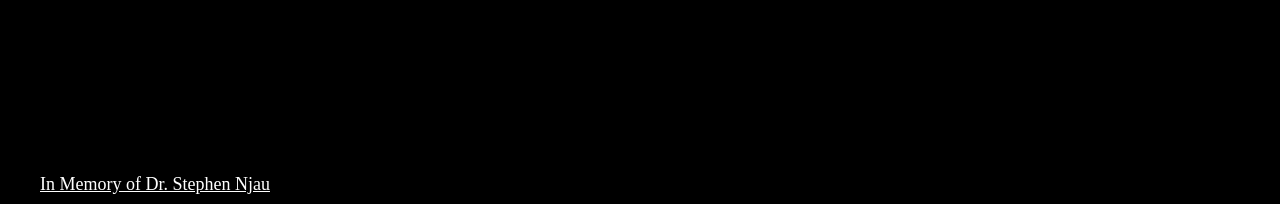
==== commit 3362cf86: "Index.html update" ====
--- a/index.html
+++ b/index.html
@@ -161,7 +161,7 @@
     .reveal-link2 {
       position: absolute;
       top: 0;
-      left: 100%;
+      right: 100%;
       margin-left: 10px;
 
       background: rgba(0, 0, 0, .15);
@@ -406,6 +406,12 @@
             <span class="break"><a href="https://pubmed.ncbi.nlm.nih.gov/" class="sparkle-btn" target="_blank" rel="noopener">PubMed</a></span>
           </div>
 
+          <div class="hover-group2">
+            <a href="https://chatgpt.com/" class="sparkle-btn trigger-link" target="_blank" rel="noopener">ChatGPT</a>
+            <a href="https://chatgpt.com/g/g-688aa61b3cec81918ee892c49309f7a9-pubmed-directed-gpt/" class="sparkle-btn reveal-link2" target="_blank" rel="noopener">PubMed Directed GPT</a>
+            <a href="https://www.openevidence.com/" class="sparkle-btn" target="_blank" rel="noopener">OpenEvidence</a>
+          </div>
+
           <div class="hover-group1">
             <a href="https://www.office.com/" class="sparkle-btn trigger-link" target="_blank" rel="noopener">Microsoft 365</a>
             <a href="https://outlook.office.com/" class="sparkle-btn reveal-link1" target="_blank" rel="noopener">Outlook</a>
@@ -432,20 +438,14 @@
 
         <article class="card" id="col3">
           <h2>Tools</h2>
-          <div class="links">
+          <div class="links2">
             <a href="https://uwnetid-my.sharepoint.com/:f:/g/personal/jblooms_uw_edu/IgDcW6nfpSEMTK3Zc78XTHLFAYftUH5aIWtx2v3FY2sQhKE?e=mwpLWs" class="sparkle-btn" target="_blank" rel="noopener">Epic Optimization</a>
             <a href="https://pubmed-gpt-clean.onrender.com" class="sparkle-btn" target="_blank" rel="noopener">PubMed GPT Clean</a>
             <a href="https://urldefense.com/v3/__https://uwnetid-my.sharepoint.com/:f:/g/personal/mackhh_uw_edu/EhFW9Jb-Kr1GsClGNGXIdvEBrvq_bK0UDb1zIAY3cpsoAQ?e=vIQtKj__;!!K-Hz7m0Vt54!nbTZ3uTUotSy4E7IKWs45DnlclLPFYb0EN_JFutx6Z7jw4uqsu0gxzkUnUknMmzJfQp8aasHJha51w$" class="sparkle-btn" target="_blank" rel="noopener">Frameworks by Mack</a>
           </div>
 
-          <div class="hover-group2">
-            <a href="https://www.openevidence.com/" class="sparkle-btn" target="_blank" rel="noopener">OpenEvidence</a>
-            <a href="https://chatgpt.com/" class="sparkle-btn trigger-link" target="_blank" rel="noopener">ChatGPT</a>
-            <a href="https://chatgpt.com/g/g-688aa61b3cec81918ee892c49309f7a9-pubmed-directed-gpt/" class="sparkle-btn reveal-link2" target="_blank" rel="noopener">PubMed Directed GPT</a>
-          </div>
-
           <div class="links2">
-            <a href="https://gaog94.github.io/GHITKU-Leave-Days/" class="sparkle-btn" target="_blank" rel="noopener">Galen's Continuity Clinic Calculator</a>
+            <a href="https://gaog94.github.io/GHITKU-Leave-Days/" class="sparkle-btn" target="_blank" rel="noopener">Galen's Clinic Calculator</a>
           </div>
 
           <div class="links3">
@@ -453,15 +453,12 @@
           </div>
 
           <div class="links4">
-            <a href="https://uwnetid-my.sharepoint.com/:f:/g/personal/jblooms_uw_edu/IgAuAiy5DXE0S5SPwoPFdScaAZ0C9g_a1KDDm7ckx1BU8Hk?e=OGhycR" class="sparkle-btn" target="_blank" rel="noopener">Article Summary Podcasts</a>
+            <a href="https://uwnetid-my.sharepoint.com/:f:/g/personal/jblooms_uw_edu/IgAuAiy5DXE0S5SPwoPFdScaAZ0C9g_a1KDDm7ckx1BU8Hk?e=OGhycR" class="sparkle-btn" target="_blank" rel="noopener">Article Podcasts</a>
+            <a href="https://uwnetid-my.sharepoint.com/:w:/r/personal/jblooms_uw_edu/Documents/HPI%20template.docx?d=wa4478f396a714e3891b572ce96d23866&csf=1&web=1&e=wuagAd" class="sparkle-btn" target="_blank" rel="noopener">Scribe Template</a>
           </div>
 
           <div class="links5">
-            <a href="https://uwnetid-my.sharepoint.com/:w:/r/personal/jblooms_uw_edu/Documents/HPI%20template.docx?d=wa4478f396a714e3891b572ce96d23866&csf=1&web=1&e=wuagAd" class="sparkle-btn" target="_blank" rel="noopener">The Year 3000: Scribe Template</a>
-          </div>
-          
-          <div class="links6">
-            <a id="huskyBtn" href="#" class="sparkle-btn">Random Husky Generator</a>
+            <a id="huskyBtn" href="#" class="sparkle-btn">Husky Generator</a>
           </div>
         </article>
       </div>
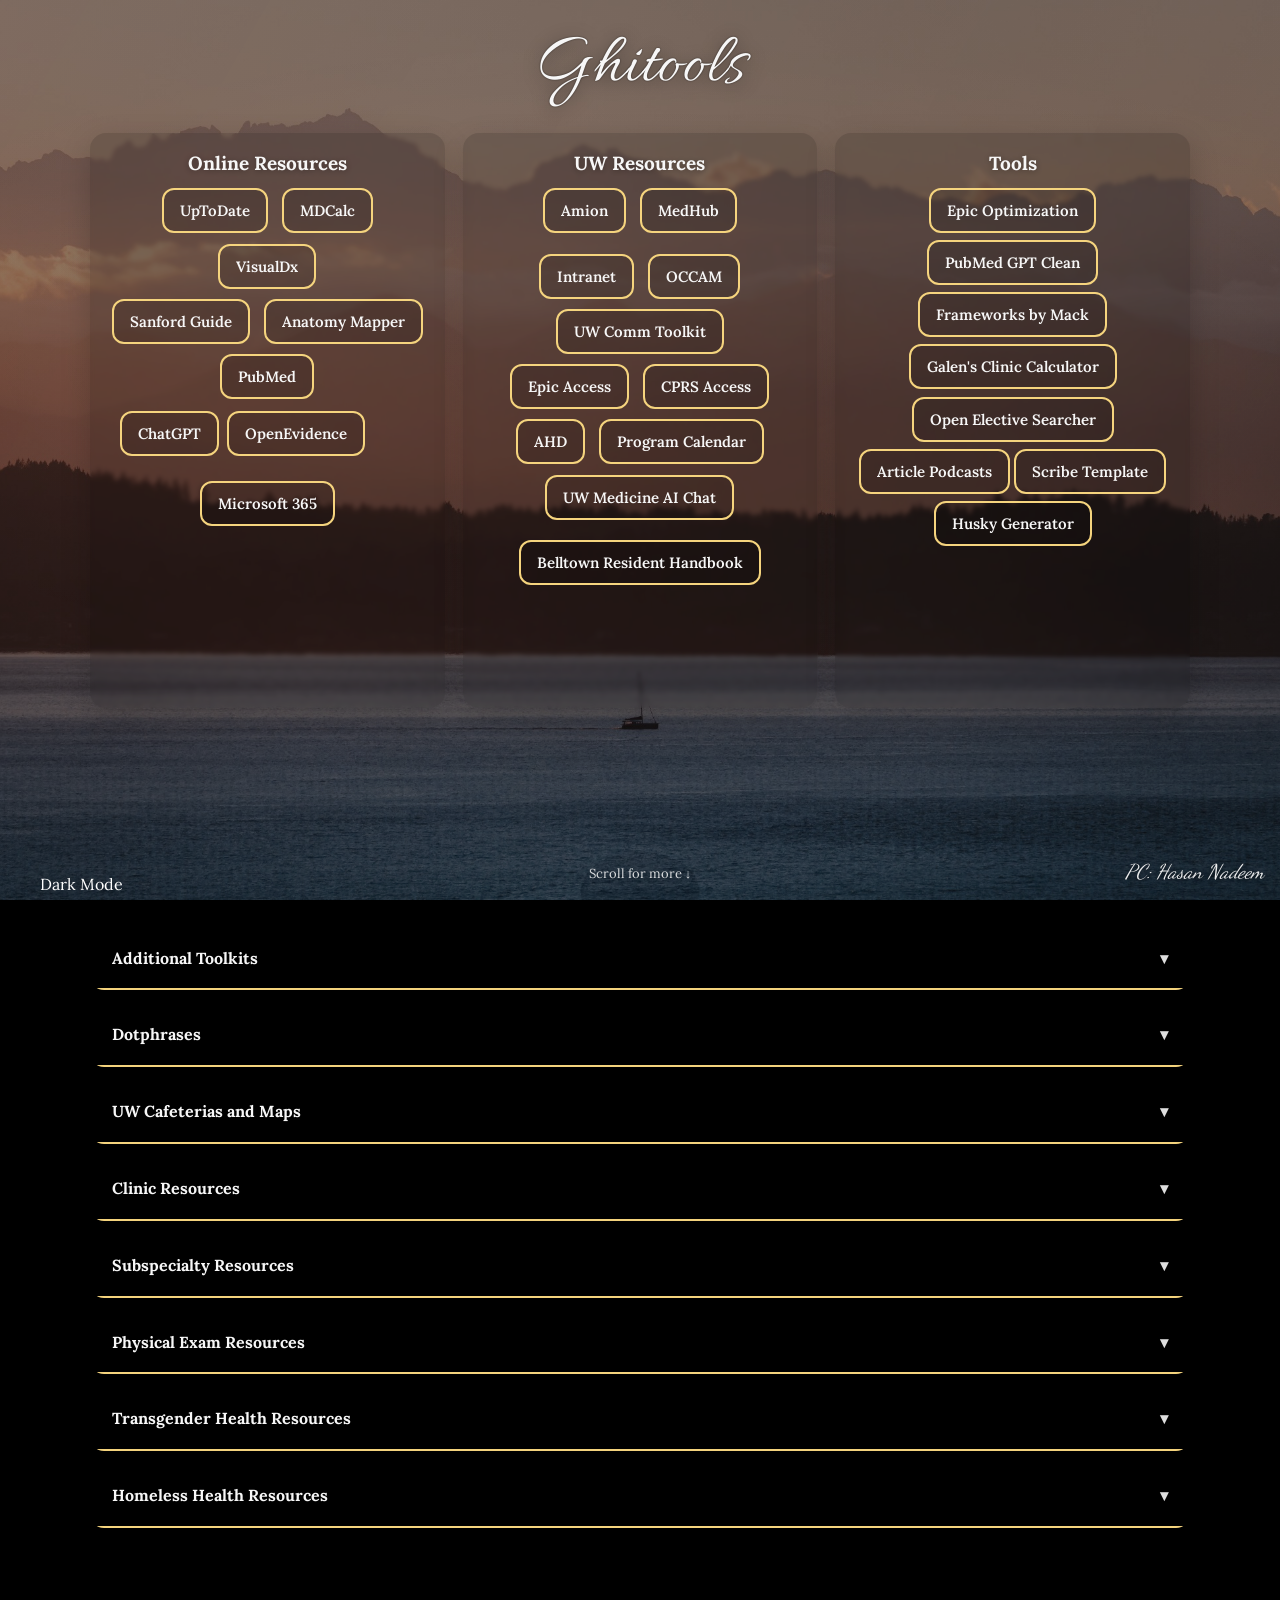
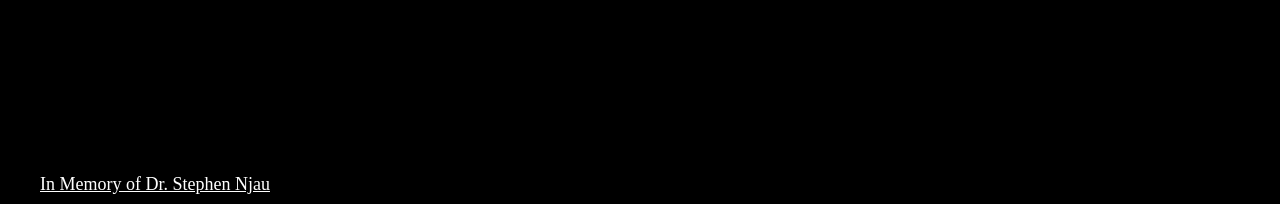
==== commit 791f7316: "Index.html update" ====
--- a/index.html
+++ b/index.html
@@ -495,7 +495,7 @@
       </details>
 
       <details>
-        <summary>UW Cafeterias</summary>
+        <summary>UW Cafeterias and Maps</summary>
         <div class="accordion-content">
           <a href="https://depts.washington.edu/plazacaf/"  
             class="sparkle-btn" target="_blank" rel="noopener">UW Montlake Plaza Cafe</a>
@@ -505,6 +505,8 @@
             class="sparkle-btn" target="_blank" rel="noopener">VA Patriot Cafe</a>
           <a href="https://www.uwmedicine.org/locations/uw-medical-center-northwest/dining-options" 
             class="sparkle-btn" target="_blank" rel="noopener">UW Northwest cafe</a>
+          <a href="https://joshbloomstein.github.io/ghitools/UW_Montlake_floor_plan.pdf"
+            class="sparkle-btn" target="_blank" rel="noopener">UW Montlake Map</a>
         </div>
       </details>
 
